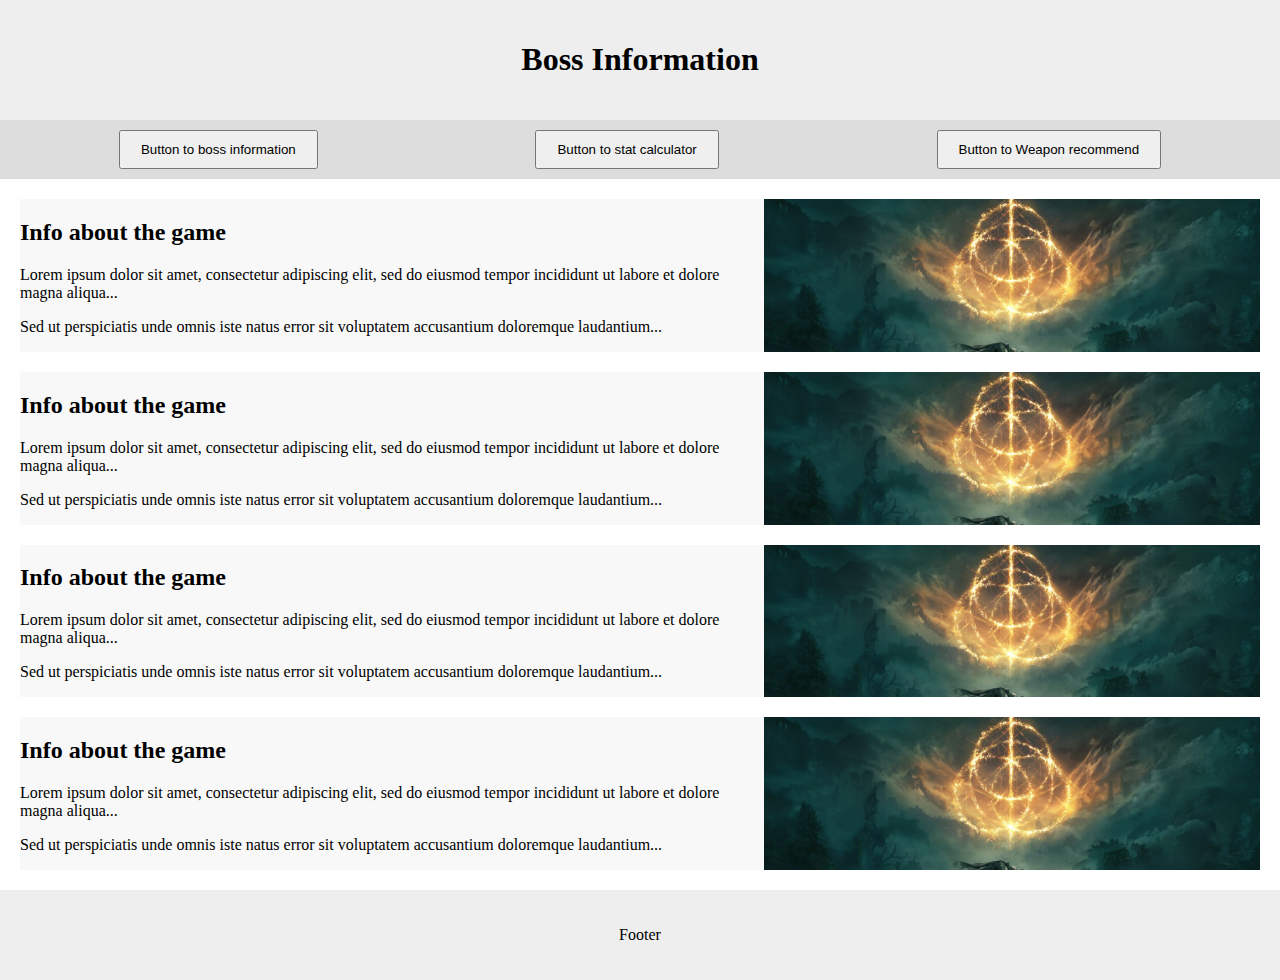
==== bossinfo.html @ 3006fbd6 "Upload FIles" ====
<!DOCTYPE html>
<html lang="en">
<head>
<meta charset="UTF-8">
<meta name="viewport" content="width=device-width, initial-scale=1.0">
<title>Webpage Title</title>
<link rel="stylesheet" href="styles.css">
</head>
<body>
<div class="page-wrap">
<div class="header">
  <h1>Boss Information</h1>
</div>

<div class="nav">
  <button>Button to boss information</button>
  <button>Button to stat calculator</button>
  <button>Button to Weapon recommend</button>
</div>

<div class="main-content">
  <div class="info-text">
    <h2>Info about the game</h2>
    <p>Lorem ipsum dolor sit amet, consectetur adipiscing elit, sed do eiusmod tempor incididunt ut labore et dolore magna aliqua...</p>
    <p>Sed ut perspiciatis unde omnis iste natus error sit voluptatem accusantium doloremque laudantium...</p>
  </div>
  <div class="image-placeholder"></div>
</div>

<div class="main-content">
  <div class="info-text">
    <h2>Info about the game</h2>
    <p>Lorem ipsum dolor sit amet, consectetur adipiscing elit, sed do eiusmod tempor incididunt ut labore et dolore magna aliqua...</p>
    <p>Sed ut perspiciatis unde omnis iste natus error sit voluptatem accusantium doloremque laudantium...</p>
  </div>
  <div class="image-placeholder"></div>
</div>

<div class="main-content">
  <div class="info-text">
    <h2>Info about the game</h2>
    <p>Lorem ipsum dolor sit amet, consectetur adipiscing elit, sed do eiusmod tempor incididunt ut labore et dolore magna aliqua...</p>
    <p>Sed ut perspiciatis unde omnis iste natus error sit voluptatem accusantium doloremque laudantium...</p>
  </div>
  <div class="image-placeholder"></div>
</div>

<div class="main-content">
  <div class="info-text">
    <h2>Info about the game</h2>
    <p>Lorem ipsum dolor sit amet, consectetur adipiscing elit, sed do eiusmod tempor incididunt ut labore et dolore magna aliqua...</p>
    <p>Sed ut perspiciatis unde omnis iste natus error sit voluptatem accusantium doloremque laudantium...</p>
  </div>
  <div class="image-placeholder"></div>
</div>

</div>
<div class="footer">
  <p>Footer</p>
</div>

</body>
</html>
---- styles.css ----
html, body {
  height: 100%;
  margin: 0;
}
.page-wrap {
  min-height: 100%;
  margin-bottom: -50px; 
}
.page-wrap:after {
  content: "";
  display: block;
}
.footer, .page-wrap:after {
  height: 50px; 
}
.footer {
  background-color: #eee;
  text-align: center;
  padding: 20px;
}
.header {
  text-align: center;
  padding: 20px;
  background-color: #eee;
}
.nav {
  display: flex;
  justify-content: space-around;
  padding: 10px;
  background-color: #ddd;
}
.nav button {
  padding: 10px 20px;
}
.main-content {
  display: flex;
  justify-content: space-between;
  margin: 20px;
  background-color: #f8f8f8;
}
.info-text {
  flex: 1;
  margin-right: 10px;
}
.image-placeholder {
  width: 40%;
  background: url("/Images/eldenringboxart.jpg") no-repeat center center;
  background-size: cover; /* This will cover the div regardless of the div size */
}

.button-container button { 
  margin-right: 5px; 
}


.hidden { 
  display: none; 
}
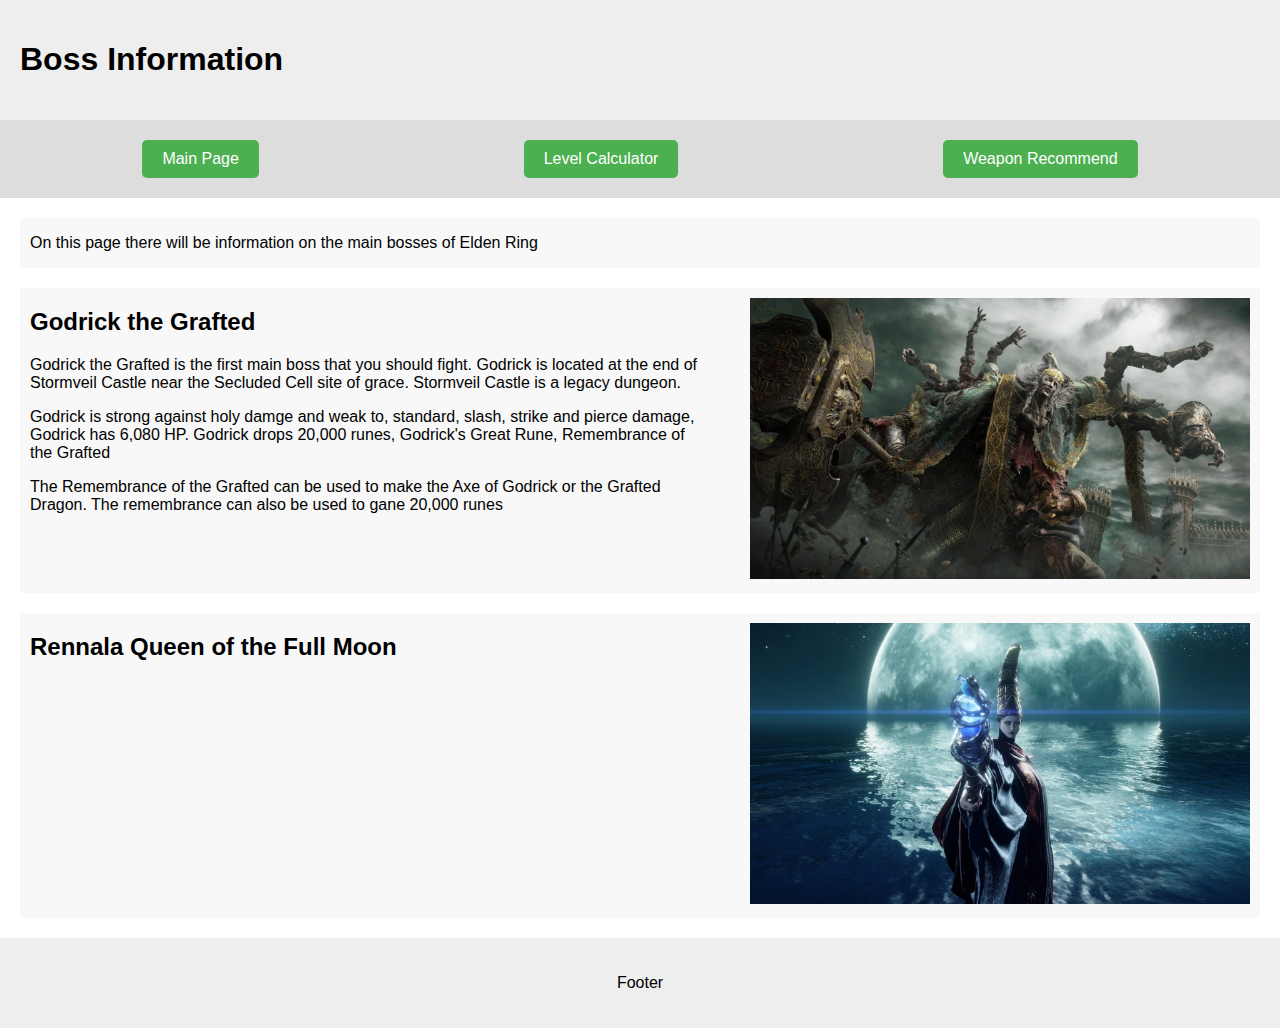
==== commit f0d7814c: "Updating boss information" ====
--- a/bossinfo.html
+++ b/bossinfo.html
@@ -1,57 +1,49 @@
 <!DOCTYPE html>
-<html lang="en">
 <head>
-<meta charset="UTF-8">
 <meta name="viewport" content="width=device-width, initial-scale=1.0">
-<title>Webpage Title</title>
+<title>Boss Information</title>
 <link rel="stylesheet" href="styles.css">
 </head>
+
 <body>
+
 <div class="page-wrap">
 <div class="header">
   <h1>Boss Information</h1>
 </div>
 
 <div class="nav">
-  <button>Button to boss information</button>
-  <button>Button to stat calculator</button>
-  <button>Button to Weapon recommend</button>
+  <a href="index.html" class="button">Main Page</a>
+  <a href="levelcalculator.html" class="button">Level Calculator</a>
+  <a href="weaponrecommend.html" class="button">Weapon Recommend</a>
 </div>
 
 <div class="main-content">
   <div class="info-text">
-    <h2>Info about the game</h2>
-    <p>Lorem ipsum dolor sit amet, consectetur adipiscing elit, sed do eiusmod tempor incididunt ut labore et dolore magna aliqua...</p>
-    <p>Sed ut perspiciatis unde omnis iste natus error sit voluptatem accusantium doloremque laudantium...</p>
+    <p>On this page there will be information on the main bosses of Elden Ring</p>
   </div>
-  <div class="image-placeholder"></div>
 </div>
 
 <div class="main-content">
   <div class="info-text">
-    <h2>Info about the game</h2>
-    <p>Lorem ipsum dolor sit amet, consectetur adipiscing elit, sed do eiusmod tempor incididunt ut labore et dolore magna aliqua...</p>
-    <p>Sed ut perspiciatis unde omnis iste natus error sit voluptatem accusantium doloremque laudantium...</p>
+    <h2>Godrick the Grafted</h2>
+    <p>Godrick the Grafted is the first main boss that you should fight. Godrick is located at the end of Stormveil Castle near the Secluded Cell site of grace. Stormveil Castle is a legacy dungeon.</p>
+    <p>Godrick is strong against holy damge and weak to, standard, slash, strike and pierce damage, Godrick has 6,080 HP. Godrick drops 20,000 runes, Godrick's Great Rune, Remembrance of the Grafted</p>
+    <p>The Remembrance of the Grafted can be used to make the Axe of Godrick or the Grafted Dragon. The remembrance can also be used to gane 20,000 runes</p>
   </div>
-  <div class="image-placeholder"></div>
+  <div class="box-infogame">
+    <img src="Images/godrick.jpg" class="image-infogame" alt="Elden Ring">
+  </div>
 </div>
 
 <div class="main-content">
   <div class="info-text">
-    <h2>Info about the game</h2>
-    <p>Lorem ipsum dolor sit amet, consectetur adipiscing elit, sed do eiusmod tempor incididunt ut labore et dolore magna aliqua...</p>
-    <p>Sed ut perspiciatis unde omnis iste natus error sit voluptatem accusantium doloremque laudantium...</p>
+    <h2>Rennala Queen of the Full Moon</h2>
+    
   </div>
-  <div class="image-placeholder"></div>
-</div>
-
-<div class="main-content">
-  <div class="info-text">
-    <h2>Info about the game</h2>
-    <p>Lorem ipsum dolor sit amet, consectetur adipiscing elit, sed do eiusmod tempor incididunt ut labore et dolore magna aliqua...</p>
-    <p>Sed ut perspiciatis unde omnis iste natus error sit voluptatem accusantium doloremque laudantium...</p>
+  <div class="box-infogame">
+    <img src="Images/Rennala.jpg" class="image-infogame" alt="Elden Ring">
   </div>
-  <div class="image-placeholder"></div>
 </div>
 
 </div>
--- a/styles.css
+++ b/styles.css
@@ -1,6 +1,7 @@
-html, body {
+html, body, head {
   height: 100%;
   margin: 0;
+  font-family: Arial, Helvetica, sans-serif;
 }
 .page-wrap {
   min-height: 100%;
@@ -19,14 +20,39 @@
   padding: 20px;
 }
 .header {
-  text-align: center;
   padding: 20px;
   background-color: #eee;
 }
+
+.button {
+  display: inline-block;
+  padding: 10px 20px;
+  margin: 10px;
+  font-size: 16px;
+  cursor: pointer;
+  text-align: center;
+  text-decoration: none;
+  outline: none;
+  color: #fff;
+  background-color: #4CAF50;
+  border: none;
+  border-radius: 5px;
+}
+
+
+.button:hover {background-color: #3e8e41}
+
+.button:active {
+  background-color: #3e8e41;
+  box-shadow: 0 5px #666;
+  transform: translateY(4px);
+}
+
 .nav {
   display: flex;
   justify-content: space-around;
   padding: 10px;
+  
   background-color: #ddd;
 }
 .nav button {
@@ -36,23 +62,58 @@
   display: flex;
   justify-content: space-between;
   margin: 20px;
+  flex-direction: wrap;
+  gap: 20px;
   background-color: #f8f8f8;
 }
 .info-text {
   flex: 1;
+  min-width: 250px;
   margin-right: 10px;
+  margin-left: 10px;
 }
-.image-placeholder {
-  width: 40%;
-  background: url("/Images/eldenringboxart.jpg") no-repeat center center;
-  background-size: cover; /* This will cover the div regardless of the div size */
+.box-infogame, .box-from-soft, .box-you-died {
+  flex: 1; /* Allows the image to grow and shrink with the container */
+  background-position: center; /* Centers the background image */
+  background-repeat: no-repeat; /* Prevents the image from repeating */
+  background-size: contain; /* Makes sure the entire image is visible, might add letterboxing */
+  margin: 10px; /* Adds margin around the image */
+}
+
+.image-infogame{
+  max-width: 500px;
+  max-height: 500px;
+}
+
+.image-soulsborne{
+  max-width: 500px;
+  max-height: 500px;
+}
+
+.image-youdied{
+  max-width: 250px;
+  max-height: 250px;
+  height: 220px;
+  width: 250px;
+}
+
+.box-infogame {
+  max-width: 500px;
+  max-height: 500px;
+}
+.box-from-soft {
+  margin-top: 20;
+  max-width: 500px;
+  max-height: 500px;
+}
+.box-you-died {
+  max-width: 250px;
 }
 
 .button-container button { 
   margin-right: 5px; 
 }
 
-
 .hidden { 
   display: none; 
-}+}
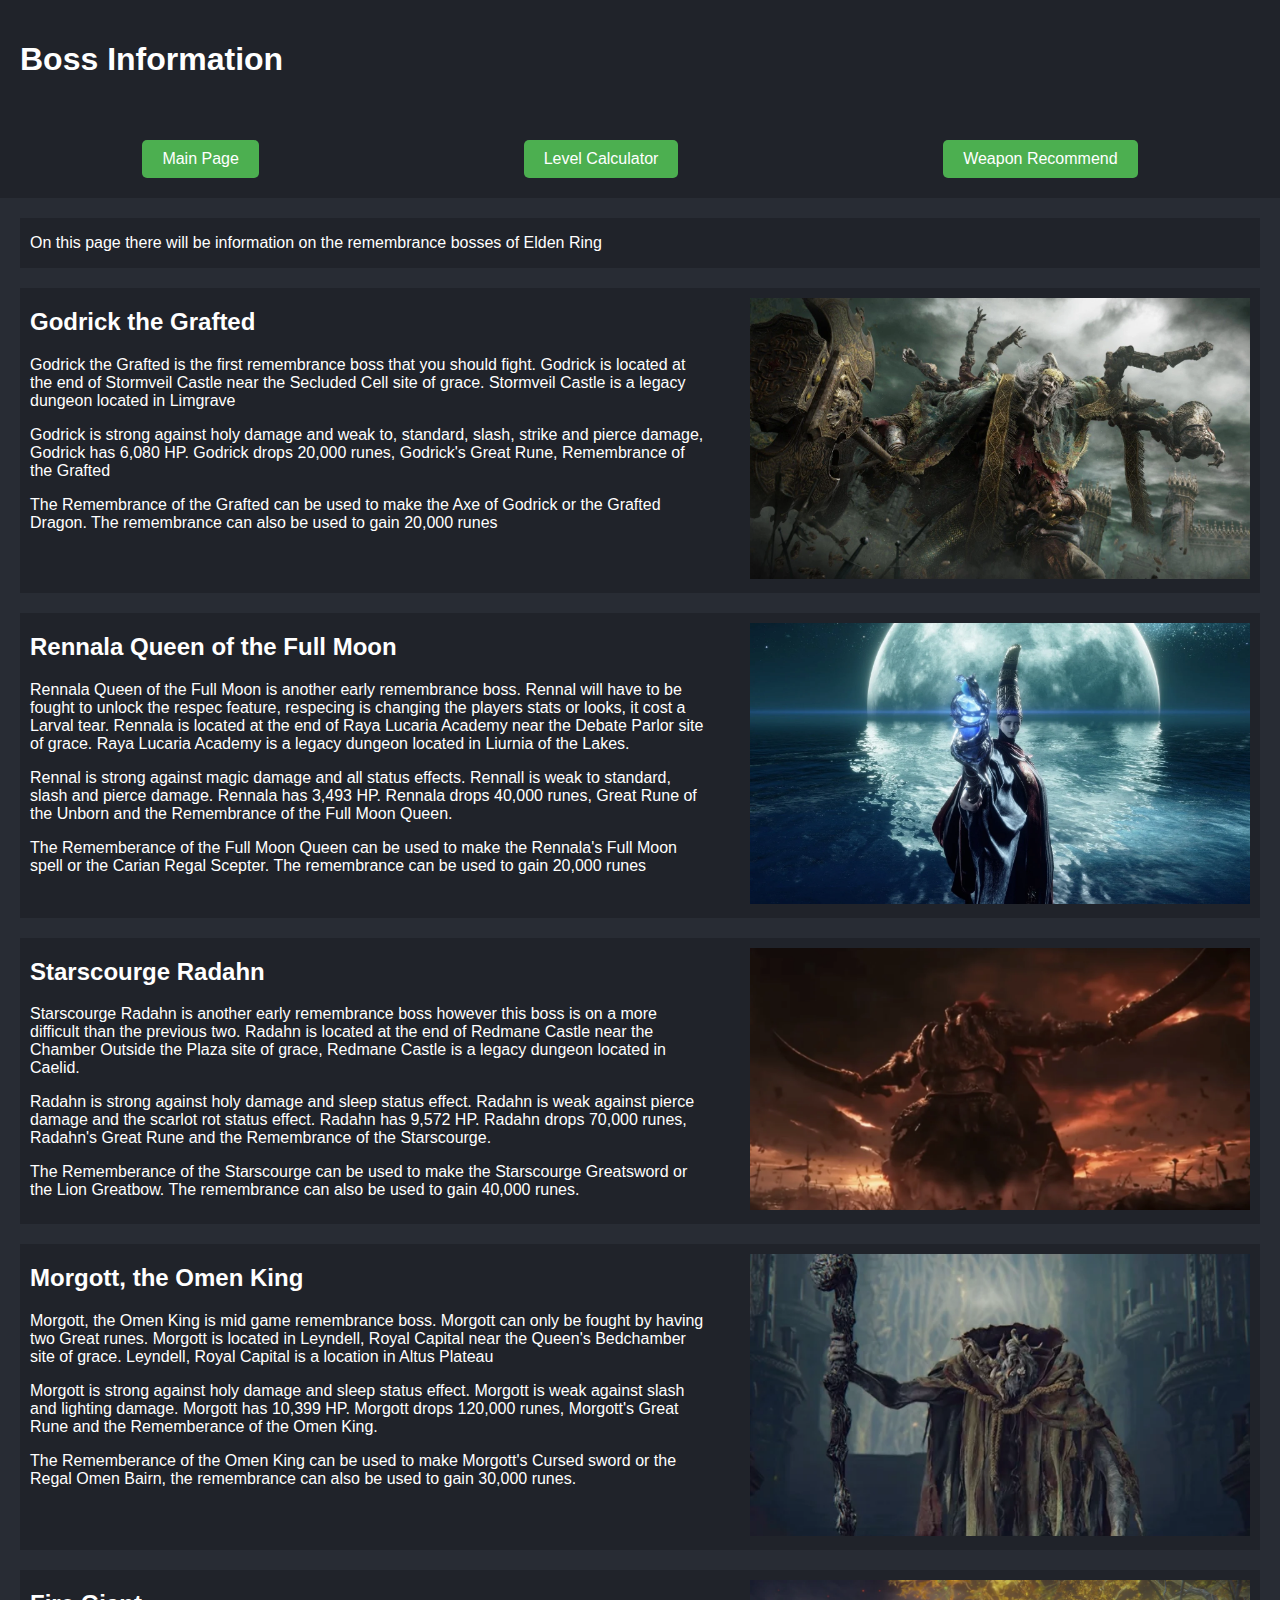
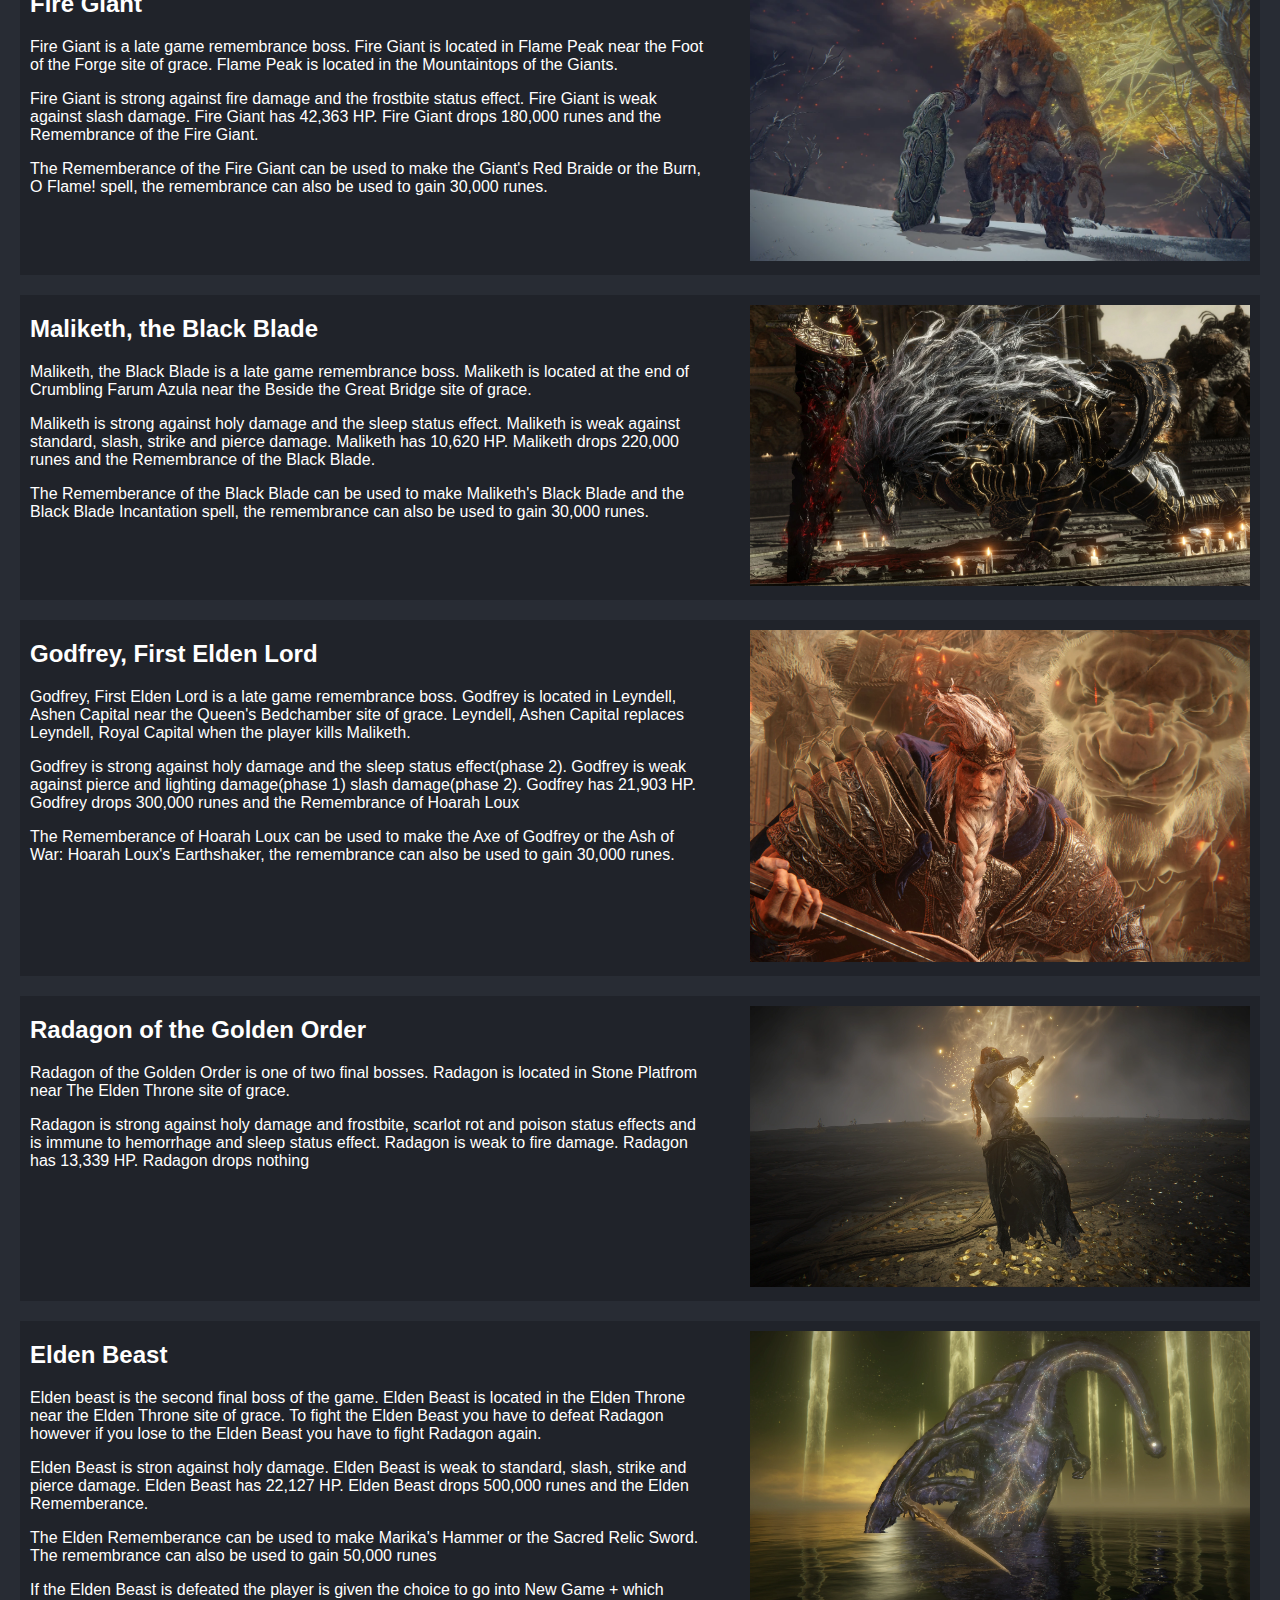
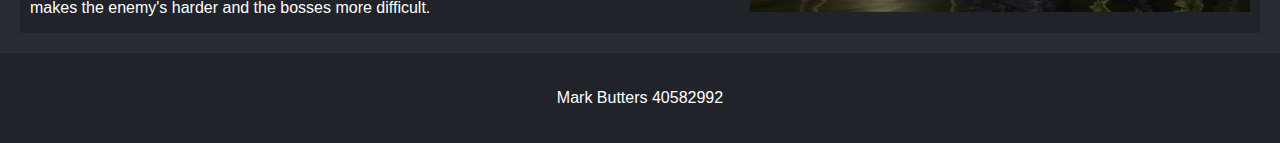
==== commit c40b04e4: "Updating website" ====
--- a/bossinfo.html
+++ b/bossinfo.html
@@ -20,35 +20,122 @@
 
 <div class="main-content">
   <div class="info-text">
-    <p>On this page there will be information on the main bosses of Elden Ring</p>
+    <p>On this page there will be information on the remembrance bosses of Elden Ring</p>
   </div>
 </div>
 
 <div class="main-content">
   <div class="info-text">
     <h2>Godrick the Grafted</h2>
-    <p>Godrick the Grafted is the first main boss that you should fight. Godrick is located at the end of Stormveil Castle near the Secluded Cell site of grace. Stormveil Castle is a legacy dungeon.</p>
-    <p>Godrick is strong against holy damge and weak to, standard, slash, strike and pierce damage, Godrick has 6,080 HP. Godrick drops 20,000 runes, Godrick's Great Rune, Remembrance of the Grafted</p>
-    <p>The Remembrance of the Grafted can be used to make the Axe of Godrick or the Grafted Dragon. The remembrance can also be used to gane 20,000 runes</p>
+    <p>Godrick the Grafted is the first remembrance boss that you should fight. Godrick is located at the end of Stormveil Castle near the Secluded Cell site of grace. Stormveil Castle is a legacy dungeon located in Limgrave </p>
+    <p>Godrick is strong against holy damage and weak to, standard, slash, strike and pierce damage, Godrick has 6,080 HP. Godrick drops 20,000 runes, Godrick's Great Rune, Remembrance of the Grafted</p>
+    <p>The Remembrance of the Grafted can be used to make the Axe of Godrick or the Grafted Dragon. The remembrance can also be used to gain 20,000 runes</p>
   </div>
   <div class="box-infogame">
-    <img src="Images/godrick.jpg" class="image-infogame" alt="Elden Ring">
+    <img src="Images/godrick.jpg" class="image-infogame" alt="Godrick the Grafted">
   </div>
 </div>
 
 <div class="main-content">
   <div class="info-text">
     <h2>Rennala Queen of the Full Moon</h2>
-    
+    <p>Rennala Queen of the Full Moon is another early remembrance boss. Rennal will have to be fought to unlock the respec feature, respecing is changing the players stats or looks, it cost a Larval tear. Rennala is located at the end of Raya Lucaria Academy near the Debate Parlor site of grace. Raya Lucaria Academy is a legacy dungeon located in Liurnia of the Lakes.</p>
+    <p>Rennal is strong against magic damage and all status effects. Rennall is weak to standard, slash and pierce damage. Rennala has 3,493 HP. Rennala drops 40,000 runes, Great Rune of the Unborn and the Remembrance of the Full Moon Queen.</p>
+    <p>The Rememberance of the Full Moon Queen can be used to make the Rennala's Full Moon spell or the Carian Regal Scepter. The remembrance can be used to gain 20,000 runes </p>
   </div>
   <div class="box-infogame">
-    <img src="Images/Rennala.jpg" class="image-infogame" alt="Elden Ring">
+    <img src="Images/Rennala.jpg" class="image-infogame" alt="Rennala Queen of the Full Moon">
   </div>
 </div>
 
+<div class="main-content">
+  <div class="info-text">
+    <h2>Starscourge Radahn</h2>
+    <p>Starscourge Radahn is another early remembrance boss however this boss is on a more difficult than the previous two. Radahn is located at the end of Redmane Castle near the Chamber Outside the Plaza site of grace, Redmane Castle is a legacy dungeon located in Caelid.</p>
+    <p>Radahn is strong against holy damage and sleep status effect. Radahn is weak against pierce damage and the scarlot rot status effect. Radahn has 9,572 HP. Radahn drops 70,000 runes, Radahn's Great Rune and the Remembrance of the Starscourge.</p>
+    <p>The Rememberance of the Starscourge can be used to make the Starscourge Greatsword or the Lion Greatbow. The remembrance can also be used to gain 40,000 runes.</p>
+  </div>
+  <div class="box-infogame">
+    <img src="Images/Radhan.jpg" class="image-infogame" alt="Starscourge Radahn">
+  </div>
+</div>
+
+<div class="main-content">
+  <div class="info-text">
+    <h2>Morgott, the Omen King</h2>
+    <p>Morgott, the Omen King is mid game remembrance boss. Morgott can only be fought by having two Great runes. Morgott is located in Leyndell, Royal Capital near the Queen's Bedchamber site of grace. Leyndell, Royal Capital is a location in Altus Plateau</p>
+    <p>Morgott is strong against holy damage and sleep status effect. Morgott is weak against slash and lighting damage. Morgott has 10,399 HP. Morgott drops 120,000 runes, Morgott's Great Rune and the Rememberance of the Omen King.</p>
+    <p>The Rememberance of the Omen King can be used to make Morgott's Cursed sword or the Regal Omen Bairn, the remembrance can also be used to gain 30,000 runes.</p>
+  </div>
+  <div class="box-infogame">
+    <img src="Images/Morgott.jpg" class="image-infogame" alt="Margott, the Omen King">
+  </div>
+</div>
+
+<div class="main-content">
+  <div class="info-text">
+    <h2>Fire Giant</h2>
+    <p>Fire Giant is a late game remembrance boss. Fire Giant is located in Flame Peak near the Foot of the Forge site of grace. Flame Peak is located in the Mountaintops of the Giants.</p>
+    <p>Fire Giant is strong against fire damage and the frostbite status effect. Fire Giant is weak against slash damage. Fire Giant has 42,363 HP. Fire Giant drops 180,000 runes and the Remembrance of the Fire Giant.</p>
+    <p>The Rememberance of the Fire Giant can be used to make the Giant's Red Braide or the Burn, O Flame! spell, the remembrance can also be used to gain 30,000 runes.</p>
+  </div>
+  <div class="box-infogame">
+    <img src="Images/FireGiant.jpg" class="image-infogame" alt="Fire Giant">
+  </div>
+</div>
+
+<div class="main-content">
+  <div class="info-text">
+    <h2>Maliketh, the Black Blade</h2>
+    <p>Maliketh, the Black Blade is a late game remembrance boss. Maliketh is located at the end of Crumbling Farum Azula near the Beside the Great Bridge site of grace.</p>
+    <p>Maliketh is strong against holy damage and the sleep status effect. Maliketh is weak against standard, slash, strike and pierce damage. Maliketh has 10,620 HP. Maliketh drops 220,000 runes and the Remembrance of the Black Blade.</p>
+    <p>The Rememberance of the Black Blade can be used to make Maliketh's Black Blade and the Black Blade Incantation spell, the remembrance can also be used to gain 30,000 runes.</p>
+  </div>
+  <div class="box-infogame">
+    <img src="Images/Maliketh.jpg" class="image-infogame" alt="Maliketh, the Black Blade">
+  </div>
+</div>
+
+<div class="main-content">
+  <div class="info-text">
+    <h2>Godfrey, First Elden Lord</h2>
+    <p>Godfrey, First Elden Lord is a late game remembrance boss. Godfrey is located in Leyndell, Ashen Capital near the Queen's Bedchamber site of grace. Leyndell, Ashen Capital replaces Leyndell, Royal Capital when the player kills Maliketh.</p>
+    <p>Godfrey is strong against holy damage and the sleep status effect(phase 2). Godfrey is weak against pierce and lighting damage(phase 1) slash damage(phase 2). Godfrey has 21,903 HP. Godfrey drops 300,000 runes and the Remembrance of Hoarah Loux</p>
+    <p>The Rememberance of Hoarah Loux can be used to make the Axe of Godfrey or the Ash of War: Hoarah Loux's Earthshaker, the remembrance can also be used to gain 30,000 runes.</p>
+  </div>
+  <div class="box-infogame">
+    <img src="Images/Godfrey.jpg" class="image-infogame" alt="Godfrey, First Elden Lord">
+  </div>
+</div>
+
+<div class="main-content">
+  <div class="info-text">
+    <h2>Radagon of the Golden Order</h2>
+    <p>Radagon of the Golden Order is one of two final bosses. Radagon is located in Stone Platfrom near The Elden Throne site of grace.</p>
+    <p>Radagon is strong against holy damage and frostbite, scarlot rot and poison status effects and is immune to hemorrhage and sleep status effect. Radagon is weak to fire damage. Radagon has 13,339 HP. Radagon drops nothing</p>
+  </div>
+  <div class="box-infogame">
+    <img src="Images/Radagon.jpg" class="image-infogame" alt="Radagon of the Golden Order">
+  </div>
+</div>
+
+<div class="main-content">
+  <div class="info-text">
+    <h2>Elden Beast</h2>
+    <p>Elden beast is the second final boss of the game. Elden Beast is located in the Elden Throne near the Elden Throne site of grace. To fight the Elden Beast you have to defeat Radagon however if you lose to the Elden Beast you have to fight Radagon again.</p>
+    <p>Elden Beast is stron against holy damage. Elden Beast is weak to standard, slash, strike and pierce damage. Elden Beast has 22,127 HP. Elden Beast drops 500,000 runes and the Elden Rememberance.</p>
+    <p>The Elden Rememberance can be used to make Marika's Hammer or the Sacred Relic Sword. The remembrance can also be used to gain 50,000 runes</p>
+    <p>If the Elden Beast is defeated the player is given the choice to go into New Game + which makes the enemy's harder and the bosses more difficult.</p>
+  </div>
+  <div class="box-infogame">
+    <img src="Images/EldenBeast.jpg" class="image-infogame" alt="Elden Beast">
+  </div>
+</div>
+
+
 </div>
 <div class="footer">
-  <p>Footer</p>
+  <p>Mark Butters 40582992</p>
 </div>
 
 </body>
--- a/styles.css
+++ b/styles.css
@@ -2,6 +2,8 @@
   height: 100%;
   margin: 0;
   font-family: Arial, Helvetica, sans-serif;
+  background-color: #282c34;
+  color: white;
 }
 .page-wrap {
   min-height: 100%;
@@ -15,13 +17,13 @@
   height: 50px; 
 }
 .footer {
-  background-color: #eee;
+  background-color: #20232a;
   text-align: center;
   padding: 20px;
 }
 .header {
   padding: 20px;
-  background-color: #eee;
+  background-color: #20232a;
 }
 
 .button {
@@ -53,10 +55,11 @@
   justify-content: space-around;
   padding: 10px;
   
-  background-color: #ddd;
+  background-color: #20232a;
 }
 .nav button {
   padding: 10px 20px;
+  color: white;
 }
 .main-content {
   display: flex;
@@ -64,7 +67,8 @@
   margin: 20px;
   flex-direction: wrap;
   gap: 20px;
-  background-color: #f8f8f8;
+  background-color: #20232a;
+  color:white
 }
 .info-text {
   flex: 1;
@@ -73,11 +77,11 @@
   margin-left: 10px;
 }
 .box-infogame, .box-from-soft, .box-you-died {
-  flex: 1; /* Allows the image to grow and shrink with the container */
-  background-position: center; /* Centers the background image */
-  background-repeat: no-repeat; /* Prevents the image from repeating */
-  background-size: contain; /* Makes sure the entire image is visible, might add letterboxing */
-  margin: 10px; /* Adds margin around the image */
+  flex: 1; 
+  background-position: center; 
+  background-repeat: no-repeat; 
+  background-size: contain; 
+  margin: 10px; 
 }
 
 .image-infogame{
